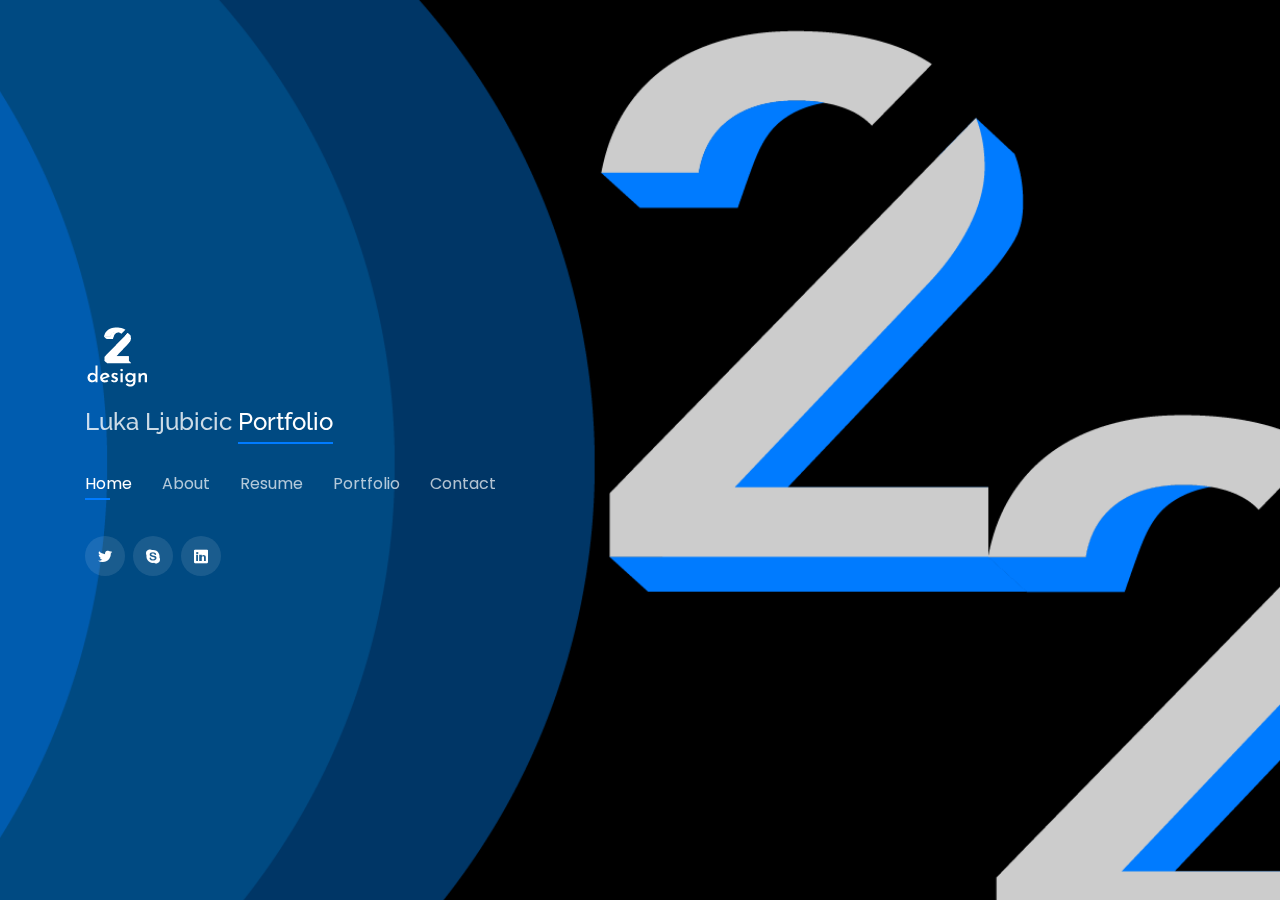
==== index.html @ 9af27c51 "redesign" ====
<!DOCTYPE html>
<html lang="en">

<head>
  <meta charset="utf-8">
  <meta content="width=device-width, initial-scale=1.0" name="viewport">

  <title>2L design - Luka Ljubicic</title>
  <meta content="" name="description">
  <meta content="" name="keywords">

  <!-- Favicons -->
  <link href="assets/img/logo.png" rel="icon">
  <link href="assets/img/logo.png" rel="apple-touch-icon">

  <!-- Google Fonts -->
  <link href="https://fonts.googleapis.com/css?family=Open+Sans:300,300i,400,400i,600,600i,700,700i|Raleway:300,300i,400,400i,500,500i,600,600i,700,700i|Poppins:300,300i,400,400i,500,500i,600,600i,700,700i" rel="stylesheet">

  <!-- Vendor CSS Files -->
  <link href="assets/vendor/bootstrap/css/bootstrap.min.css" rel="stylesheet">
  <link href="assets/vendor/icofont/icofont.min.css" rel="stylesheet">
  <link href="assets/vendor/remixicon/remixicon.css" rel="stylesheet">
  <link href="assets/vendor/owl.carousel/assets/owl.carousel.min.css" rel="stylesheet">
  <link href="assets/vendor/boxicons/css/boxicons.min.css" rel="stylesheet">
  <link href="assets/vendor/venobox/venobox.css" rel="stylesheet">


  <link href="assets/css/style.css" rel="stylesheet">

</head>

<body>

  <!-- ======= Header ======= -->
  <header id="header" class="header-tops">
    <div class="container">

      <a href="index.html" class="mr-auto"><img src="assets/img/logo.png" alt="" class="img-fluid"></a>
      <h2>Luka Ljubicic <span>Portfolio</span></h2>

      <nav class="nav-menu d-none d-lg-block">
        <ul>
          <li class="active"><a href="#header">Home</a></li>
          <li><a href="#about">About</a></li>
          <li><a href="#resume">Resume</a></li>
          <li><a href="#portfolio">Portfolio</a></li>
          <li><a href="#contact">Contact</a></li>
        </ul>
      </nav><!-- .nav-menu -->

      <div class="social-links">
        <a href="https://twitter.com/lucky_th_luke" class="twitter"><i class="icofont-twitter"></i></a>
        <a href="https://join.skype.com/invite/ld7d3CwoWe3r" class="google-plus"><i class="icofont-skype"></i></a>
        <a href="https://www.linkedin.com/in/luka-ljubicic-323523171/" class="linkedin"><i class="icofont-linkedin"></i></a>
      </div>

    </div>
  </header><!-- End Header -->

  <!-- ======= About Section ======= -->
  <section id="about" class="about">

    <!-- ======= About Me ======= -->
    <div class="about-me container">

      <div class="section-title">
        <h2>About</h2>
        <p>Learn more about me</p>
      </div>

      <div class="row">
        <div class="col-lg-4" data-aos="fade-right">
          <img src="assets/img/me.jpg" class="img-fluid" alt="">
        </div>
        <div class="col-lg-8 pt-4 pt-lg-0 content" data-aos="fade-left">
          <h3>UI/UX &amp; Graphic Designer</h3>
          <p class="font-italic">
            Design should be simple yet striking.
          </p>
          <div class="row">
            <div class="col-lg-6">
              <ul>
                <li><i class="icofont-rounded-right"></i> <strong>Birthday:</strong> 26 April 1992</li>
                <li><i class="icofont-rounded-right"></i> <strong>Website:</strong> https://luckytheluke.github.io/</li>
                <li><i class="icofont-rounded-right"></i> <strong>Phone:</strong> +361 66 50 111 58</li>
                <li><i class="icofont-rounded-right"></i> <strong>City:</strong> City : Belgrade, RS</li>
              </ul>
            </div>
            <div class="col-lg-6">
              <ul>
                <li><i class="icofont-rounded-right"></i> <strong>Degree:</strong> Bachelor</li>
                <li><i class="icofont-rounded-right"></i> <strong>Email:</strong> luka.v.ljubicic@gmail.com</li>
                <li><i class="icofont-rounded-right"></i> <strong>Freelance:</strong> Available</li>
              </ul>
            </div>
          </div>
          <p>
            Graduated in 2018 from the University of Informational Technology Banja Luka as an Engineer of imformational technologies.
          Pursued a freelancing career ever since tasking myself to bring unique design to clients wanting usability, recognition and modernism.
        </p>
        </div>
      </div>

    </div><!-- End About Me -->

    <!-- ======= Skills  ======= -->
    <div class="skills container">

      <div class="section-title">
        <h2>Skills</h2>
      </div>

      <div class="row skills-content">

        <div class="col-lg-6">

          <div class="progress">
            <span class="skill">HTML <i class="val">100%</i></span>
            <div class="progress-bar-wrap">
              <div class="progress-bar" role="progressbar" aria-valuenow="100" aria-valuemin="0" aria-valuemax="100"></div>
            </div>
          </div>

          <div class="progress">
            <span class="skill">CSS <i class="val">90%</i></span>
            <div class="progress-bar-wrap">
              <div class="progress-bar" role="progressbar" aria-valuenow="90" aria-valuemin="0" aria-valuemax="100"></div>
            </div>
          </div>

          <div class="progress">
            <span class="skill">JavaScript <i class="val">65%</i></span>
            <div class="progress-bar-wrap">
              <div class="progress-bar" role="progressbar" aria-valuenow="65" aria-valuemin="0" aria-valuemax="100"></div>
            </div>
          </div>

        </div>

        <div class="col-lg-6">

          <div class="progress">
            <span class="skill">UI/UX <i class="val">70%</i></span>
            <div class="progress-bar-wrap">
              <div class="progress-bar" role="progressbar" aria-valuenow="80" aria-valuemin="0" aria-valuemax="100"></div>
            </div>
          </div>

          <div class="progress">
            <span class="skill">Branding <i class="val">90%</i></span>
            <div class="progress-bar-wrap">
              <div class="progress-bar" role="progressbar" aria-valuenow="90" aria-valuemin="0" aria-valuemax="100"></div>
            </div>
          </div>

          <div class="progress">
            <span class="skill">Adobe Creative Collection <i class="val">90%</i></span>
            <div class="progress-bar-wrap">
              <div class="progress-bar" role="progressbar" aria-valuenow="90" aria-valuemin="0" aria-valuemax="100"></div>
            </div>
          </div>

        </div>

      </div>

    </div><!-- End Skills -->

    <!-- ======= Interests ======= -->
    <div class="interests container">

      <div class="section-title">
        <h2>Interests</h2>
      </div>

      <div class="row">
        <div class="col-lg-3 col-md-4">
          <div class="icon-box">
            <i class="ri-store-line" style="color: #ffbb2c;"></i>
            <h3>Movies and TV</h3>
          </div>
        </div>
        <div class="col-lg-3 col-md-4 mt-4 mt-md-0">
          <div class="icon-box">
            <i class="ri-bar-chart-box-line" style="color: #5578ff;"></i>
            <h3>Technology</h3>
          </div>
        </div>
        <div class="col-lg-3 col-md-4 mt-4 mt-md-0">
          <div class="icon-box">
            <i class="ri-calendar-todo-line" style="color: #4233ff;"></i>
            <h3>Information</h3>
          </div>
        </div>
       <div class="col-lg-3 col-md-4 mt-4 mt-lg-0">
          <div class="icon-box">
            <i class="ri-paint-brush-line" style="color: #007bff;"></i>
            <h3>Creativity and Art</h3>
          </div>
        </div>
        <div class="col-lg-3 col-md-4 mt-4">
          <div class="icon-box">
            <i class="ri-anchor-line" style="color: #b2904f;"></i>
            <h3>Traveling</h3>
          </div>
        </div>
        <div class="col-lg-3 col-md-4 mt-4">
          <div class="icon-box">
            <i class="ri-disc-line" style="color: #ffbb2c;"></i>
            <h3>70's Rock</h3>
          </div>
        </div>
        <div class="col-lg-3 col-md-4 mt-4">
          <div class="icon-box">
            <i class="ri-base-station-line" style="color: #47aeff;"></i>
            <h3>PC Gadgets</h3>
          </div>
        </div>
        <div class="col-lg-3 col-md-4 mt-4">
          <div class="icon-box">
            <i class="ri-gradienter-line" style="color: #ffa76e;"></i>
            <h3>Strong Coffee</h3>
          </div>
        </div>
      </div>

    </div><!-- End Interests -->
  </section><!-- End About Section -->

  <!-- ======= Resume Section ======= -->
  <section id="resume" class="resume">
    <div class="container">

      <div class="section-title">
        <h2>Resume</h2>
        <p>Check My Resume</p>
      </div>

      <div class="row">
        <div class="col-lg-6">
          <h3 class="resume-title">Sumary</h3>
          <div class="resume-item pb-0">
            <h4>Luka Ljubicic</h4>
            <p><em>Innovative and deadline-driven Designer with 3+ years of experience designing and developing user-centered digital/print marketing material from initial concept to final, polished product.</em></p>
            <p>
            <ul>
              <li>Belgrade,RS, FL</li>
              <li>+381 66 50 111 58</li>
              <li>luka.v.ljubicic@gmail.com</li>
            </ul>
            </p>
          </div>

          <h3 class="resume-title">Education</h3>
          <div class="resume-item">
            <h4>Bachelor of Informational Technologies &amp; Graphic Design</h4>
            <h5>2014 - 2018</h5>
            <p><em>University of Information Technology, Banjaluka, BA</em></p>
            <p>A university programme focused on teaching the fundamentals of the many branches of IT, while allowing to focus on ones strengths.</p>
          </div>
        </div>
        <div class="col-lg-6">
          <h3 class="resume-title">Professional Experience</h3>
          <div class="resume-item">
            <h4>Freelance Branding Specialist</h4>
            <h5>2019 - Present</h5>
            <p><em>Belgrade, RS </em></p>
            <p>
            <ul>
              <li>Created multiple reimaginings of specific brands, from logo to stationary and merchandise.</li>
              <li>Projects of huge scope stretching from the first line of a drawing to coding a web presentation for the clients </li>
              <li>Design of print and media adverisement designs with a unique language and identifiable design </li>
              <li>Implementation and maintenance of web based presentations</li>
            </ul>
            </p>
          </div>
          <div class="resume-item">
            <h4>Branding and graphic design specialist</h4>
            <h5>2017 - 2018</h5>
            <p><em>ProPlus Media, Prijedor, BA</em></p>
            <p>
            <ul>
              <li>Developed numerous marketing programs (logos, brochures,infographics, presentations, and advertisements).</li>
              <li>Managed up to 5 projects or tasks at a given time while working under strict TV station time constraints</li>
              <li>Created and edited commercials and content in video form for advertising to the general public</li>
              <li>Designed the visual identity for independent contractors working with the TV station</li>
            </ul>
            </p>
          </div>
        </div>
      </div>

    </div>
  </section><!-- End Resume Section -->

  <!-- ======= Portfolio Section ======= -->
  <section id="portfolio" class="portfolio">
    <div class="container">

      <div class="section-title">
        <h2>Portfolio</h2>
        <p>My Works</p>
      </div>

      <div class="row">
        <div class="col-lg-12 d-flex justify-content-center">
          <ul id="portfolio-flters">
            <li data-filter="*" class="filter-active">All</li>
            <li data-filter=".filter-misc">Misc</li>
            <li data-filter=".filter-brand">Brand</li>
            <li data-filter=".filter-web">Web</li>
          </ul>
        </div>
      </div>

      <div class="row portfolio-container">


        <div class="col-lg-4 col-md-6 portfolio-item filter-misc">
          <div class="portfolio-wrap">
            <a href="portfolio-details-card.html" data-gall="portfolioDetailsGallery" data-vbtype="iframe" class="venobox" title="Portfolio Details">
            <img src="assets/img/portfolio/b-card-01.png" class="img-fluid" alt="">
            <div class="portfolio-info">
              <h4>Business Card</h4>
              <p>Miscelaneous</p>
              <div class="portfolio-links">
              </div>
            </div>
            </a>
          </div>
        </div>

        <div class="col-lg-4 col-md-6 portfolio-item filter-brand">
          <div class="portfolio-wrap">
            <a href="portfolio-details-london.html" data-gall="portfolioDetailsGallery" data-vbtype="iframe" class="venobox" title="Portfolio Details">
            <img src="assets/img/portfolio/merch-01.png" class="img-fluid" alt="">
            <div class="portfolio-info">
              <h4>Brand</h4>
              <p>Brand Merchandise</p>
              <div class="portfolio-links">
              </div>
            </div>
            </a>
          </div>
        </div>

        <div class="col-lg-4 col-md-6 portfolio-item filter-web">
          <div class="portfolio-wrap">
            <a href="portfolio-details-gram.html" data-gall="portfolioDetailsGallery" data-vbtype="iframe" class="venobox" title="Portfolio Details">
            <img src="assets/img/portfolio/web-01.png" class="img-fluid" alt="">
            <div class="portfolio-info">
              <h4>Social Media</h4>
              <p>Profile Design</p>
              <div class="portfolio-links">
              </div>
            </div>
            </a>
          </div>
        </div>

        <div class="col-lg-4 col-md-6 portfolio-item filter-brand filter-web">
          <div class="portfolio-wrap">
            <a href="portfolio-details-polaris.html" data-gall="portfolioDetailsGallery" data-vbtype="iframe" class="venobox" title="Portfolio Details">
            <img src="assets/img/portfolio/brand-01.png" class="img-fluid" alt="">
            <div class="portfolio-info">
              <h4>Branding and Web</h4>
              <p>Stationary Design</p>
              <div class="portfolio-links">
              </div>
            </div>
            </a>
          </div>
        </div>

        <div class="col-lg-4 col-md-6 portfolio-item filter-brand filter-web">
          <div class="portfolio-wrap">
            <a href="portfolio-details-dot.html" data-gall="portfolioDetailsGallery" data-vbtype="iframe" class="venobox" title="Portfolio Details">
            <img src="assets/img/portfolio/coffe-dot1.png" class="img-fluid" alt="">
            <div class="portfolio-info">
              <h4>Branding and Web</h4>
              <p>Website Design</p>
              <div class="portfolio-links">
              </div>
            </div>
            </a>
          </div>
        </div>

        <div class="col-lg-4 col-md-6 portfolio-item filter-brand">
          <div class="portfolio-wrap">
            <a href="portfolio-details-logo.html" data-gall="portfolioDetailsGallery" data-vbtype="iframe" class="venobox" title="Portfolio Details">
            <img src="assets/img/portfolio/1.Chrome.png" class="img-fluid" alt="">
            <div class="portfolio-info">
              <h4>Logo Design</h4>
              <p>Branding</p>
              <div class="portfolio-links">
              </div>
            </div>
            </a>
          </div>
        </div>

        <div class="col-lg-4 col-md-6 portfolio-item filter-misc">
          <div class="portfolio-wrap">
            <a href="portfolio-details-cover.html" data-gall="portfolioDetailsGallery" data-vbtype="iframe" class="venobox" title="Portfolio Details">
            <img src="assets/img/portfolio/misc-01.png" class="img-fluid" alt="">
            <div class="portfolio-info">
              <h4>Cover Design</h4>
              <p>Miscelaneous</p>
              <div class="portfolio-links">
              </div>
            </div>
            </a>
          </div>
        </div>

        <div class="col-lg-4 col-md-6 portfolio-item filter-misc">
          <div class="portfolio-wrap">
            <a href="portfolio-details-ita.html" data-gall="portfolioDetailsGallery" data-vbtype="iframe" class="venobox" title="Portfolio Details">
            <img src="assets/img/portfolio/misc-02.png" class="img-fluid" alt="">
            <div class="portfolio-info">
              <h4>Advert Design</h4>
              <p>Miscelaneous</p>
              <div class="portfolio-links">
              </div>
            </div>
            </a>
          </div>
        </div>

      </div>

    </div>
  </section><!-- End Portfolio Section -->

  <!-- ======= Contact Section ======= -->
  <section id="contact" class="contact">
    <div class="container">

      <div class="section-title">
        <h2>Contact</h2>
        <p>Contact Me</p>
      </div>

        <div class="col-md-12 mt-4 mt-md-0 d-flex align-items-stretch">
          <div class="info-box">
            <i class="bx bx-share-alt"></i>
            <h3>Social Profiles</h3>
            <div class="social-links">
              <a href="https://twitter.com/lucky_th_luke" class="twitter"><i class="icofont-twitter"></i></a>
              <a href="https://join.skype.com/invite/ld7d3CwoWe3r" class="google-plus"><i class="icofont-skype"></i></a>
              <a href="https://www.linkedin.com/in/luka-ljubicic-323523171/" class="linkedin"><i class="icofont-linkedin"></i></a>
            </div>
          </div>
        </div>

        <div class="col-md-12 mt-4 d-flex align-items-stretch">
          <div class="info-box">
            <i class="bx bx-envelope"></i>
            <h3>Email Me</h3>
            <p>luka.v.ljubicic@gmail.com</p>
          </div>
        </div>
        <div class="col-md-12 mt-4 d-flex align-items-stretch">
          <div class="info-box">
            <i class="bx bx-phone-call"></i>
            <h3>Call Me</h3>
            <p>+381 66 50 111 58</p>
          </div>
        </div>
      </div>

  </section>

  <!-- End Contact Section -->

  <!-- Vendor JS Files -->
  <script src="assets/vendor/jquery/jquery.min.js"></script>
  <script src="assets/vendor/bootstrap/js/bootstrap.bundle.min.js"></script>
  <script src="assets/vendor/jquery.easing/jquery.easing.min.js"></script>
  <script src="assets/vendor/php-email-form/validate.js"></script>
  <script src="assets/vendor/waypoints/jquery.waypoints.min.js"></script>
  <script src="assets/vendor/counterup/counterup.min.js"></script>
  <script src="assets/vendor/owl.carousel/owl.carousel.min.js"></script>
  <script src="assets/vendor/isotope-layout/isotope.pkgd.min.js"></script>
  <script src="assets/vendor/venobox/venobox.min.js"></script>

  <!-- Template Main JS File -->
  <script src="assets/js/main.js"></script>

</body>

</html>
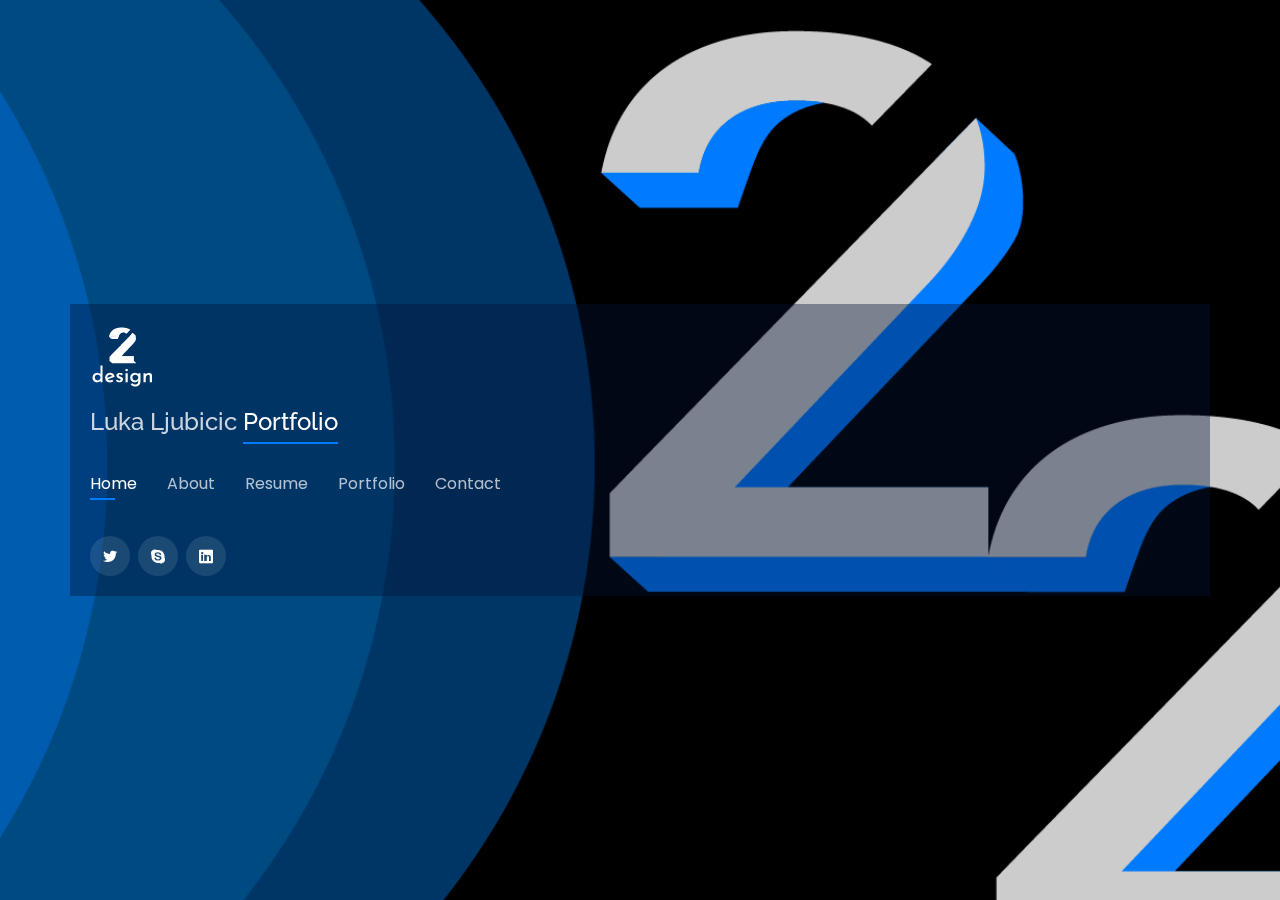
==== commit 09b2b1d7: "Update index.html" ====
--- a/index.html
+++ b/index.html
@@ -70,7 +70,7 @@
 
       <div class="row">
         <div class="col-lg-4" data-aos="fade-right">
-          <img src="assets/img/me.jpg" class="img-fluid" alt="">
+          <img src="assets/img/me.png" class="img-fluid" alt="">
         </div>
         <div class="col-lg-8 pt-4 pt-lg-0 content" data-aos="fade-left">
           <h3>UI/UX &amp; Graphic Designer</h3>
@@ -95,7 +95,7 @@
             </div>
           </div>
           <p>
-            Graduated in 2018 from the University of Informational Technology Banja Luka as an Engineer of imformational technologies.
+            Graduated in 2018 from the University of Informational Technology Banja Luka as an Engineer of informational technologies.
           Pursued a freelancing career ever since tasking myself to bring unique design to clients wanting usability, recognition and modernism.
         </p>
         </div>
@@ -244,7 +244,7 @@
             <p><em>Innovative and deadline-driven Designer with 3+ years of experience designing and developing user-centered digital/print marketing material from initial concept to final, polished product.</em></p>
             <p>
             <ul>
-              <li>Belgrade,RS, FL</li>
+              <li>Belgrade, RS</li>
               <li>+381 66 50 111 58</li>
               <li>luka.v.ljubicic@gmail.com</li>
             </ul>
--- a/assets/css/style.css
+++ b/assets/css/style.css
@@ -48,6 +48,15 @@
   align-items: center;
   z-index: 997;
   overflow-y: auto;
+}
+
+
+@media screen and (max-width: 1400px) {
+  #header .container {
+    background-color: rgba(0, 20, 55, 0.4);
+    padding: 20px;
+    padding-bottom: 20px;
+  }
 }
 
 #header * {
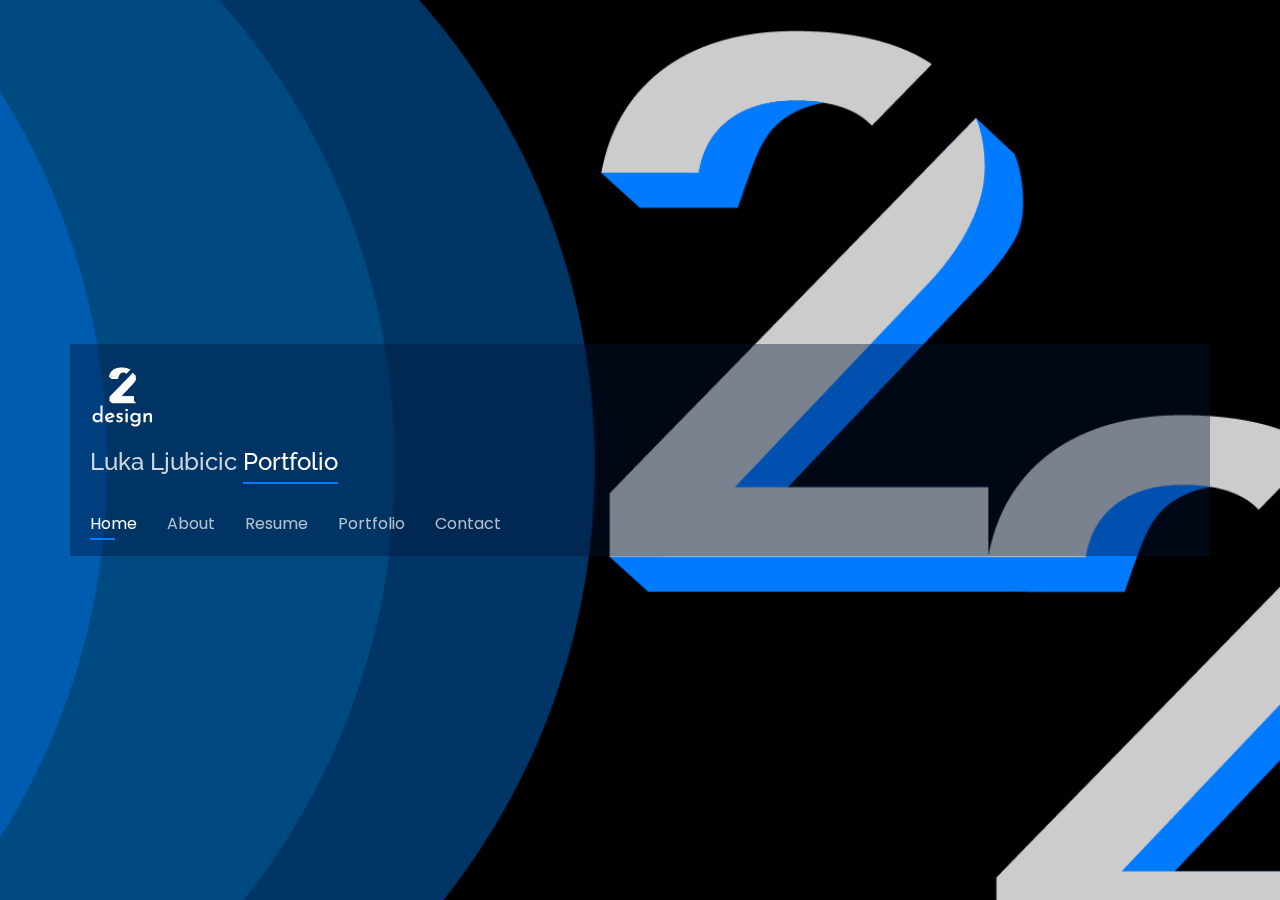
==== commit eabc8ba1: "Update index.html" ====
--- a/index.html
+++ b/index.html
@@ -48,11 +48,11 @@
         </ul>
       </nav><!-- .nav-menu -->
 
-      <div class="social-links">
+    <!--  <div class="social-links">
         <a href="https://twitter.com/lucky_th_luke" class="twitter"><i class="icofont-twitter"></i></a>
         <a href="https://join.skype.com/invite/ld7d3CwoWe3r" class="google-plus"><i class="icofont-skype"></i></a>
         <a href="https://www.linkedin.com/in/luka-ljubicic-323523171/" class="linkedin"><i class="icofont-linkedin"></i></a>
-      </div>
+      </div>-->
 
     </div>
   </header><!-- End Header -->
@@ -83,7 +83,7 @@
                 <li><i class="icofont-rounded-right"></i> <strong>Birthday:</strong> 26 April 1992</li>
                 <li><i class="icofont-rounded-right"></i> <strong>Website:</strong> https://luckytheluke.github.io/</li>
                 <li><i class="icofont-rounded-right"></i> <strong>Phone:</strong> +361 66 50 111 58</li>
-                <li><i class="icofont-rounded-right"></i> <strong>City:</strong> City : Belgrade, RS</li>
+                <li><i class="icofont-rounded-right"></i> <strong>City:</strong> Belgrade, RS</li>
               </ul>
             </div>
             <div class="col-lg-6">
@@ -161,7 +161,9 @@
           </div>
 
         </div>
-
+        <span style="padding: 10px;">
+          Skill progress bars represent confidence of delivering the given task per client requirements while maintaining guidelines and principles of design.
+        </span>
       </div>
 
     </div><!-- End Skills -->
@@ -241,7 +243,7 @@
           <h3 class="resume-title">Sumary</h3>
           <div class="resume-item pb-0">
             <h4>Luka Ljubicic</h4>
-            <p><em>Innovative and deadline-driven Designer with 3+ years of experience designing and developing user-centered digital/print marketing material from initial concept to final, polished product.</em></p>
+            <p><em>Innovative and deadline-driven designer with 3+ years of experience designing and developing user-centered digital/print marketing material from initial concept to final, polished product.</em></p>
             <p>
             <ul>
               <li>Belgrade, RS</li>
@@ -269,7 +271,7 @@
             <ul>
               <li>Created multiple reimaginings of specific brands, from logo to stationary and merchandise.</li>
               <li>Projects of huge scope stretching from the first line of a drawing to coding a web presentation for the clients </li>
-              <li>Design of print and media adverisement designs with a unique language and identifiable design </li>
+              <li>Design of print and media advertisement designs with a unique language and identifiable design </li>
               <li>Implementation and maintenance of web based presentations</li>
             </ul>
             </p>
@@ -287,6 +289,19 @@
             </ul>
             </p>
           </div>
+          <div class="resume-item">
+            <h4>BrJunior Analyst</h4>
+            <h5>Present</h5>
+            <p><em>NCR, Belgrade</em></p>
+            <p>
+            <ul>
+              <li>Real time analysis and diagosis of user specific technical difficulties</li>
+              <li>Troubleshooting and fixind identified issues</li>
+              <li>Work with integrated and 3rd party software solutions as well as databases</li>
+              <li>Managing muliple tasks in real time while providing support for various techical issues</li>
+            </ul>
+            </p>
+          </div>
         </div>
       </div>
 
@@ -442,7 +457,7 @@
         <p>Contact Me</p>
       </div>
 
-        <div class="col-md-12 mt-4 mt-md-0 d-flex align-items-stretch">
+        <!--<div class="col-md-12 mt-4 mt-md-0 d-flex align-items-stretch">
           <div class="info-box">
             <i class="bx bx-share-alt"></i>
             <h3>Social Profiles</h3>
@@ -452,7 +467,7 @@
               <a href="https://www.linkedin.com/in/luka-ljubicic-323523171/" class="linkedin"><i class="icofont-linkedin"></i></a>
             </div>
           </div>
-        </div>
+        </div>-->
 
         <div class="col-md-12 mt-4 d-flex align-items-stretch">
           <div class="info-box">
